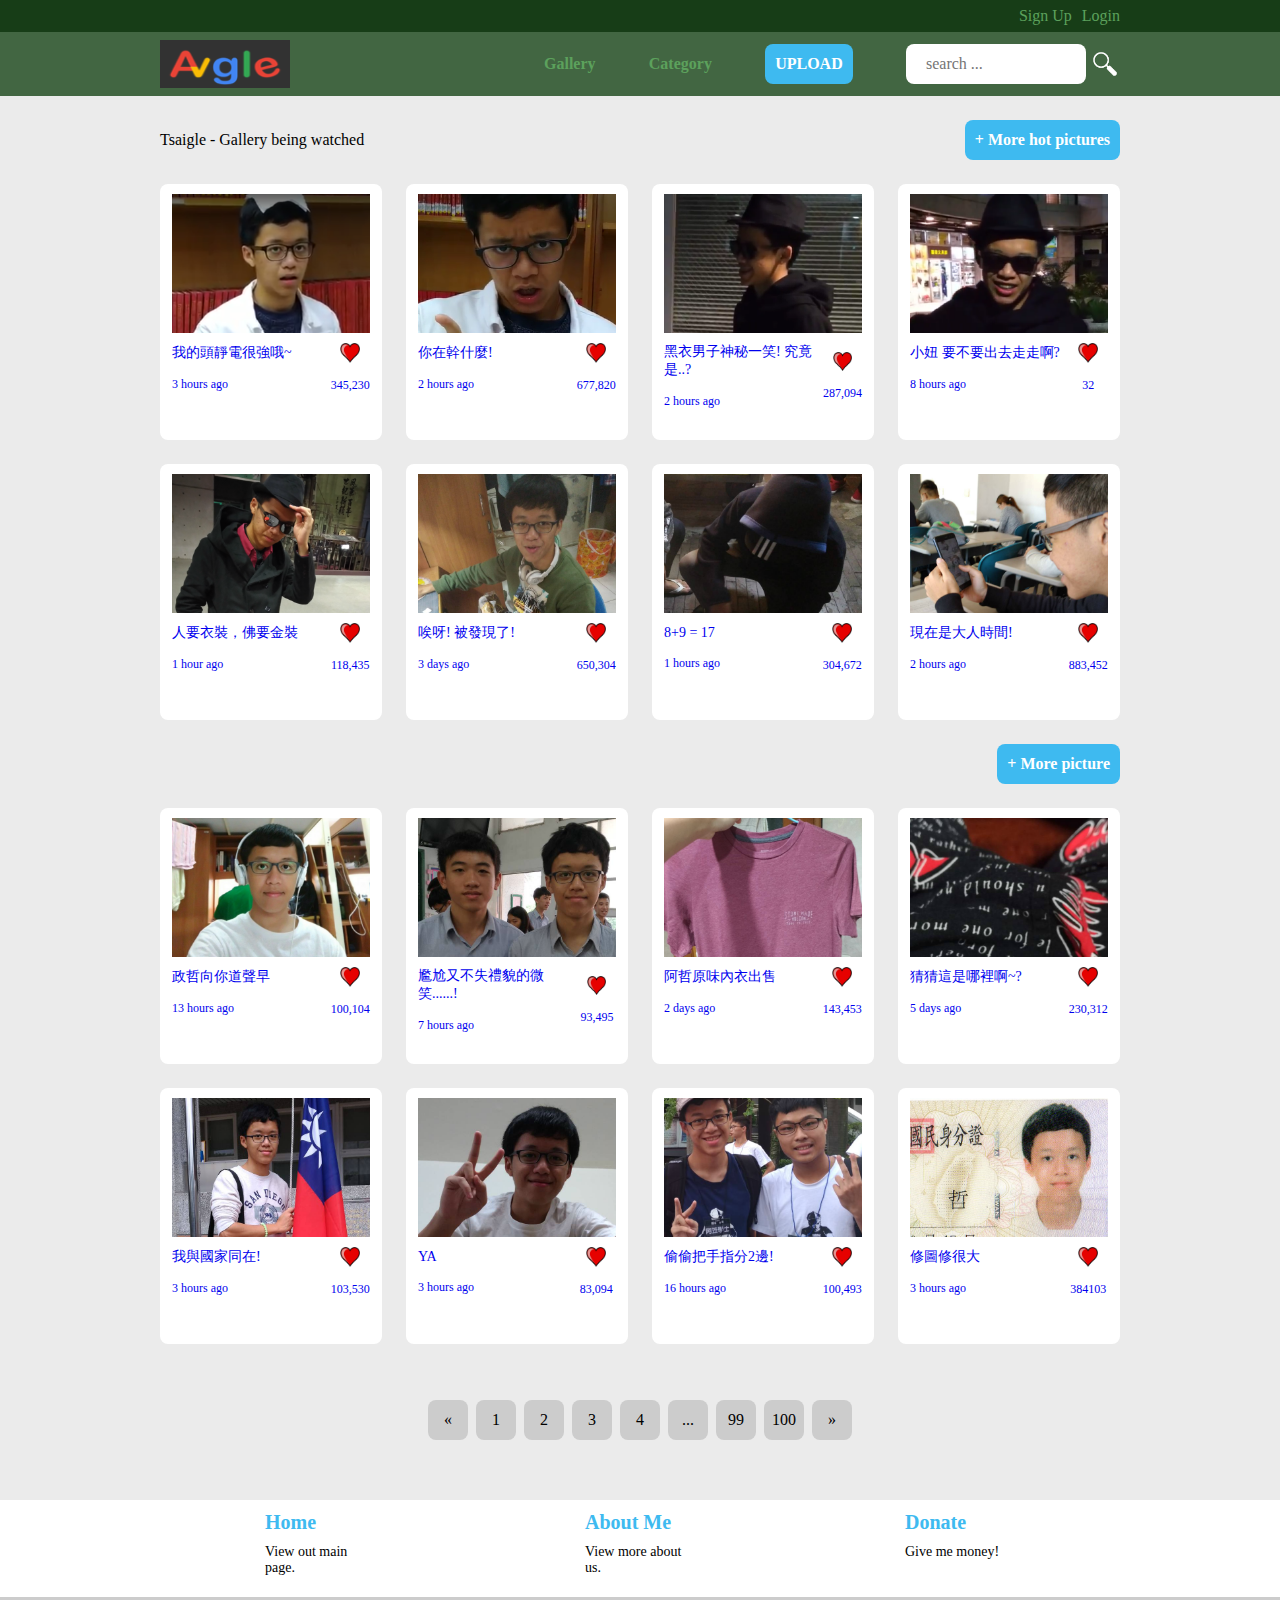
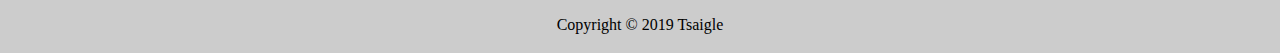
==== Mid Project/index.html @ 1d1013d8 "." ====
<!DOCTYPE html>
<html>
    <head>
        <meta charset="utf-8">
        <meta http-equiv="X-UA-Compatible" content="IE=edge">
        <title>Gallery</title>
        <meta name="viewport" content="width=device-width, initial-scale=1">
        <link rel="stylesheet" type="text/css" media="screen" href="css\Gallery.css">
    </head>
<body>
    <header class="head">
        <div class="div-signline">
            <p><a href="#" class="p-sign">Sign Up</a></p>
            <p><a href="#" class="p-sign">Login</a></p>
        </div>
        <div class="div-nav">
            <img src="images/logo.png" class="img-nav-logo">
            <div class="div-nav-right">
                <p><a href="Gallery.html" class="p-nav">Gallery</a></p>
                <p><a href="Category.html" class="p-nav">Category</a></p>
                <p class="p-more bolder_smooth"><a href="#" class="a-more">UPLOAD</a></p>
                <div class="div-search">
                    <input type="text" class="input-search bolder_smooth" placeholder="search ...">
                    <a href="#"><img src="images/magnifier.png" class="img-search bolder_smooth"></a>
                </div>
            </div>
        </div>
    </header>
    <div class="main">
        <div class="div-main-top">
            <p class="p-state">Tsaigle - Gallery being watched</p>
            <p class="p-more bolder_smooth"><a href="#" class="a-more">+ More hot pictures</a></p>
        </div>
        <ul class="ul-gallery row">
            <li class="li-gallery_item col bolder_smooth li-type_none">
                <div class="div-ad_pop" style="cursor:pointer" onclick="location.href='Category.html';"></div>
                <div class="div-gallery_item">
                    <a href="#" class="a-gallery_item">
                        <img src="images/tsai1.png" class="img-picture">
                        <div class="div-intro">
                            <div class="div-intro_text">
                                <p class="p-single_picture">我的頭靜電很強哦~</p>
                                <p class="p-small_num">3 hours ago</p>
                            </div>
                            <div class="div-intro_heart">
                                <img src="images/heart.png" class="img-heart_picture">
                                <p class="p-small_num">345,230</p>
                            </div>
                        </div>
                    </a>
                </div>
            </li>
            <li class="li-gallery_item col bolder_smooth li-type_none">
                <div class="div-ad_pop" style="cursor:pointer" onclick="location.href='Category.html';"></div>
                <div class="div-gallery_item">
                    <a href="#" class="a-gallery_item">
                        <img src="images/tsai2.png" class="img-picture">
                        <div class="div-intro">
                            <div class="div-intro_text">
                                <p class="p-single_picture">你在幹什麼!</p>
                                <p class="p-small_num">2 hours ago</p>
                            </div>
                            <div class="div-intro_heart">
                                <img src="images/heart.png" class="img-heart_picture">
                                <p class="p-small_num">677,820</p>
                            </div>
                        </div>
                    </a>
                </div>
            </li>
            <li class="li-gallery_item col bolder_smooth li-type_none">
                <div class="div-ad_pop" style="cursor:pointer" onclick="location.href='Category.html';"></div>
                <div class="div-gallery_item">
                    <a href="#" class="a-gallery_item">
                        <img src="images/tsai3.png" class="img-picture">
                        <div class="div-intro">
                            <div class="div-intro_text">
                                <p class="p-single_picture">黑衣男子神秘一笑! 究竟是..?</p>
                                <p class="p-small_num">2 hours ago</p>
                            </div>
                            <div class="div-intro_heart">
                                <img src="images/heart.png" class="img-heart_picture">
                                <p class="p-small_num">287,094</p>
                            </div>
                        </div>
                    </a>
                </div>
            </li>
            <li class="li-gallery_item col bolder_smooth li-type_none">
                <div class="div-ad_pop" style="cursor:pointer" onclick="location.href='Category.html';"></div>
                <div class="div-gallery_item">
                    <a href="#" class="a-gallery_item">
                        <img src="images/tsai4.png" class="img-picture">
                        <div class="div-intro">
                            <div class="div-intro_text clear_float">
                                <p class="p-single_picture">小妞 要不要出去走走啊?</p>
                                <p class="p-small_num">8 hours ago</p>
                            </div>
                            <div class="div-intro_heart">
                                <img src="images/heart.png" class="img-heart_picture">
                                <p class="p-intro_heart-num p-small_num">32</p>
                            </div>
                        </div>
                    </a>
                </div>
            </li>
            <li class="li-gallery_item col bolder_smooth li-type_none">
                <div class="div-ad_pop" style="cursor:pointer" onclick="location.href='Category.html';"></div>
                <div class="div-gallery_item">
                    <a href="#" class="a-gallery_item">
                        <img src="images/tsai5.png" class="img-picture">
                        <div class="div-intro">
                            <div class="div-intro_text">
                                <p class="p-single_picture">人要衣裝，佛要金裝</p>
                                <p class="p-small_num">1 hour ago</p>
                            </div>
                            <div class="div-intro_heart">
                                <img src="images/heart.png" class="img-heart_picture">
                                <p class="p-small_num">118,435</p>
                            </div>
                        </div>
                    </a>
                </div>
            </li>
            <li class="li-gallery_item col bolder_smooth li-type_none">
                <div class="div-ad_pop" style="cursor:pointer" onclick="location.href='Category.html';"></div>
                <div class="div-gallery_item">
                    <a href="#" class="a-gallery_item">
                        <img src="images/tsai6.png" class="img-picture">
                        <div class="div-intro">
                            <div class="div-intro_text">
                                <p class="p-single_picture">唉呀! 被發現了!</p>
                                <p class="p-small_num">3 days ago</p>
                            </div>
                            <div class="div-intro_heart">
                                <img src="images/heart.png" class="img-heart_picture">
                                <p class="p-small_num">650,304</p>
                            </div>
                        </div>
                    </a>
                </div>
            </li>
            <li class="li-gallery_item col bolder_smooth li-type_none">
                <div class="div-ad_pop" style="cursor:pointer" onclick="location.href='Category.html';"></div>
                <div class="div-gallery_item">
                    <a href="#" class="a-gallery_item">
                        <img src="images/tsai7.png" class="img-picture">
                        <div class="div-intro">
                            <div class="div-intro_text">
                                <p class="p-single_picture">8+9 = 17</p>
                                <p class="p-small_num">1 hours ago</p>
                            </div>
                            <div class="div-intro_heart">
                                <img src="images/heart.png" class="img-heart_picture">
                                <p class="p-small_num">304,672</p>
                            </div>
                        </div>
                    </a>
                </div>
            </li>
            <li class="li-gallery_item col bolder_smooth li-type_none">
                <div class="div-ad_pop" style="cursor:pointer" onclick="location.href='Category.html';"></div>
                <div class="div-gallery_item">
                    <a href="#" class="a-gallery_item">
                        <img src="images/tsai8.png" class="img-picture">
                        <div class="div-intro">
                            <div class="div-intro_text">
                                <p class="p-single_picture">現在是大人時間!</p>
                                <p class="p-small_num">2 hours ago</p>
                            </div>
                            <div class="div-intro_heart">
                                <img src="images/heart.png" class="img-heart_picture">
                                <p class="p-small_num">883,452</p>
                            </div>
                        </div>
                    </a>
                </div>
            </li>
        </ul>
        <p class="p-hot_picture p-more bolder_smooth"><a href="#" class="a-more">+ More picture</a></p>
        <br class="clear_float">
        <ul class="ul-gallery row">
            <li class="li-gallery_item col bolder_smooth li-type_none">
                <div class="div-ad_pop" style="cursor:pointer" onclick="location.href='Category.html';"></div>
                <div class="div-gallery_item">
                    <a href="#" class="a-gallery_item">
                        <img src="images/tsai9.png" class="img-picture">
                        <div class="div-intro">
                            <div class="div-intro_text">
                                <p class="p-single_picture">政哲向你道聲早</p>
                                <p class="p-small_num">13 hours ago</p>
                            </div>
                            <div class="div-intro_heart">
                                <img src="images/heart.png" class="img-heart_picture">
                                <p class="p-small_num">100,104</p>
                            </div>
                        </div>
                    </a>
                </div>
            </li>
            <li class="li-gallery_item col bolder_smooth li-type_none">
                <div class="div-ad_pop" style="cursor:pointer" onclick="location.href='Category.html';"></div>
                <div class="div-gallery_item">
                    <a href="#" class="a-gallery_item">
                        <img src="images/tsai10.png" class="img-picture">
                        <div class="div-intro">
                            <div class="div-intro_text">
                                <p class="p-single_picture">尷尬又不失禮貌的微笑......!</p>
                                <p class="p-small_num">7 hours ago</p>
                            </div>
                            <div class="div-intro_heart">
                                <img src="images/heart.png" class="img-heart_picture">
                                <p class="p-small_num">93,495</p>
                            </div>
                        </div>
                    </a>
                </div>
            </li>
            <li class="li-gallery_item col bolder_smooth li-type_none">
                <div class="div-ad_pop" style="cursor:pointer" onclick="location.href='Category.html';"></div>
                <div class="div-gallery_item">
                    <a href="#" class="a-gallery_item">
                        <img src="images/tsai11.png" class="img-picture">
                        <div class="div-intro">
                            <div class="div-intro_text">
                                <p class="p-single_picture">阿哲原味內衣出售</p>
                                <p class="p-small_num">2 days ago</p>
                            </div>
                            <div class="div-intro_heart">
                                <img src="images/heart.png" class="img-heart_picture">
                                <p class="p-small_num">143,453</p>
                            </div>
                        </div>
                    </a>
                </div>
            </li>
            <li class="li-gallery_item col bolder_smooth li-type_none">
                <div class="div-ad_pop" style="cursor:pointer" onclick="location.href='Category.html';"></div>
                <div class="div-gallery_item">
                    <a href="#" class="a-gallery_item">
                        <img src="images/tsai12.png" class="img-picture">
                        <div class="div-intro">
                            <div class="div-intro_text">
                                <p class="p-single_picture">猜猜這是哪裡啊~?</p>
                                <p class="p-small_num">5 days ago</p>
                            </div>
                            <div class="div-intro_heart">
                                <img src="images/heart.png" class="img-heart_picture">
                                <p class="p-small_num">230,312</p>
                            </div>
                        </div>
                    </a>
                </div>
            </li>
            <li class="li-gallery_item col bolder_smooth li-type_none">
                <div class="div-ad_pop" style="cursor:pointer" onclick="location.href='Category.html';"></div>
                <div class="div-gallery_item">
                    <a href="#" class="a-gallery_item">
                        <img src="images/tsai13.png" class="img-picture">
                        <div class="div-intro">
                            <div class="div-intro_text">
                                <p class="p-single_picture">我與國家同在!</p>
                                <p class="p-small_num">3 hours ago</p>
                            </div>
                            <div class="div-intro_heart">
                                <img src="images/heart.png" class="img-heart_picture">
                                <p class="p-small_num">103,530</p>
                            </div>
                        </div>
                    </a>
                </div>
            </li>
            <li class="li-gallery_item col bolder_smooth li-type_none">
                <div class="div-ad_pop" style="cursor:pointer" onclick="location.href='Category.html';"></div>
                <div class="div-gallery_item">
                    <a href="#" class="a-gallery_item">
                        <img src="images/tsai14.png" class="img-picture">
                        <div class="div-intro">
                            <div class="div-intro_text">
                                <p class="p-single_picture">YA</p>
                                <p class="p-small_num">3 hours ago</p>
                            </div>
                            <div class="div-intro_heart">
                                <img src="images/heart.png" class="img-heart_picture">
                                <p class="p-small_num">83,094</p>
                            </div>
                        </div>
                    </a>
                </div>
            </li>
            <li class="li-gallery_item col bolder_smooth li-type_none">
                <div class="div-ad_pop" style="cursor:pointer" onclick="location.href='Category.html';"></div>
                <div class="div-gallery_item">
                    <a href="#" class="a-gallery_item">
                        <img src="images/tsai15.png" class="img-picture">
                        <div class="div-intro">
                            <div class="div-intro_text">
                                <p class="p-single_picture">偷偷把手指分2邊!</p>
                                <p class="p-small_num">16 hours ago</p>
                            </div>
                            <div class="div-intro_heart">
                                <img src="images/heart.png" class="img-heart_picture">
                                <p class="p-small_num">100,493</p>
                            </div>
                        </div>
                    </a>
                </div>
            </li>
            <li class="li-gallery_item col bolder_smooth li-type_none">
                <div class="div-ad_pop" style="cursor:pointer" onclick="location.href='Category.html';"></div>
                <div class="div-gallery_item">
                    <a href="#" class="a-gallery_item">
                        <img src="images/tsai16.png" class="img-picture">
                        <div class="div-intro">
                            <div class="div-intro_text">
                                <p class="p-single_picture">修圖修很大</p>
                                <p class="p-small_num">3 hours ago</p>
                            </div>
                            <div class="div-intro_heart">
                                <img src="images/heart.png" class="img-heart_picture">
                                <p class="p-small_num">384103</p>
                            </div>
                        </div>
                    </a>
                </div>
            </li>
        </ul>
        <ul class="ul-change_page">
            <li class="li-type_none"><a href="#" class="a-change_page"><p class="li-change_page bolder_smooth">&laquo;</p></a></li>
            <li class="li-type_none"><a href="#" class="a-change_page"><p class="li-change_page bolder_smooth">1</p></a></li>
            <li class="li-type_none"><a href="#" class="a-change_page"><p class="li-change_page bolder_smooth">2</p></a></li>
            <li class="li-type_none"><a href="#" class="a-change_page"><p class="li-change_page bolder_smooth">3</p></a></li>
            <li class="li-type_none"><a href="#" class="a-change_page"><p class="li-change_page bolder_smooth">4</p></a></li>
            <li class="li-type_none"><a href="#" class="a-change_page"><p class="li-change_page bolder_smooth">...</p></a></li>
            <li class="li-type_none"><a href="#" class="a-change_page"><p class="li-change_page bolder_smooth">99</p></a></li>
            <li class="li-type_none"><a href="#" class="a-change_page"><p class="li-change_page bolder_smooth">100</p></a></li>
            <li class="li-type_none"><a href="#" class="a-change_page"><p class="li-change_page bolder_smooth">&raquo;</p></a></li>
        </ul>
    </div>
    <footer class="foot">
        <div class="div-information">
            <div class="div-single_information">
                <p><a href="#" class="p-information_title">Home</a></p>
                <p class="p-information_content">View out main page.</p>
            </div>
            <div class="div-single_information">
                <p><a href="#" class="p-information_title">About Me</a></p>
                <p class="p-information_content">View more about us.</p>
            </div>
            <div class="div-single_information">
                <p><a href="#" class="p-information_title">Donate</a></p>
                <p class="p-information_content">Give me money!</p>
            </div>
        </div>
        <div class="div-copyright">
            <p class="p-copyright">Copyright &copy; 2019 Tsaigle</p>
        </div>
    </footer>
</body>
</html>
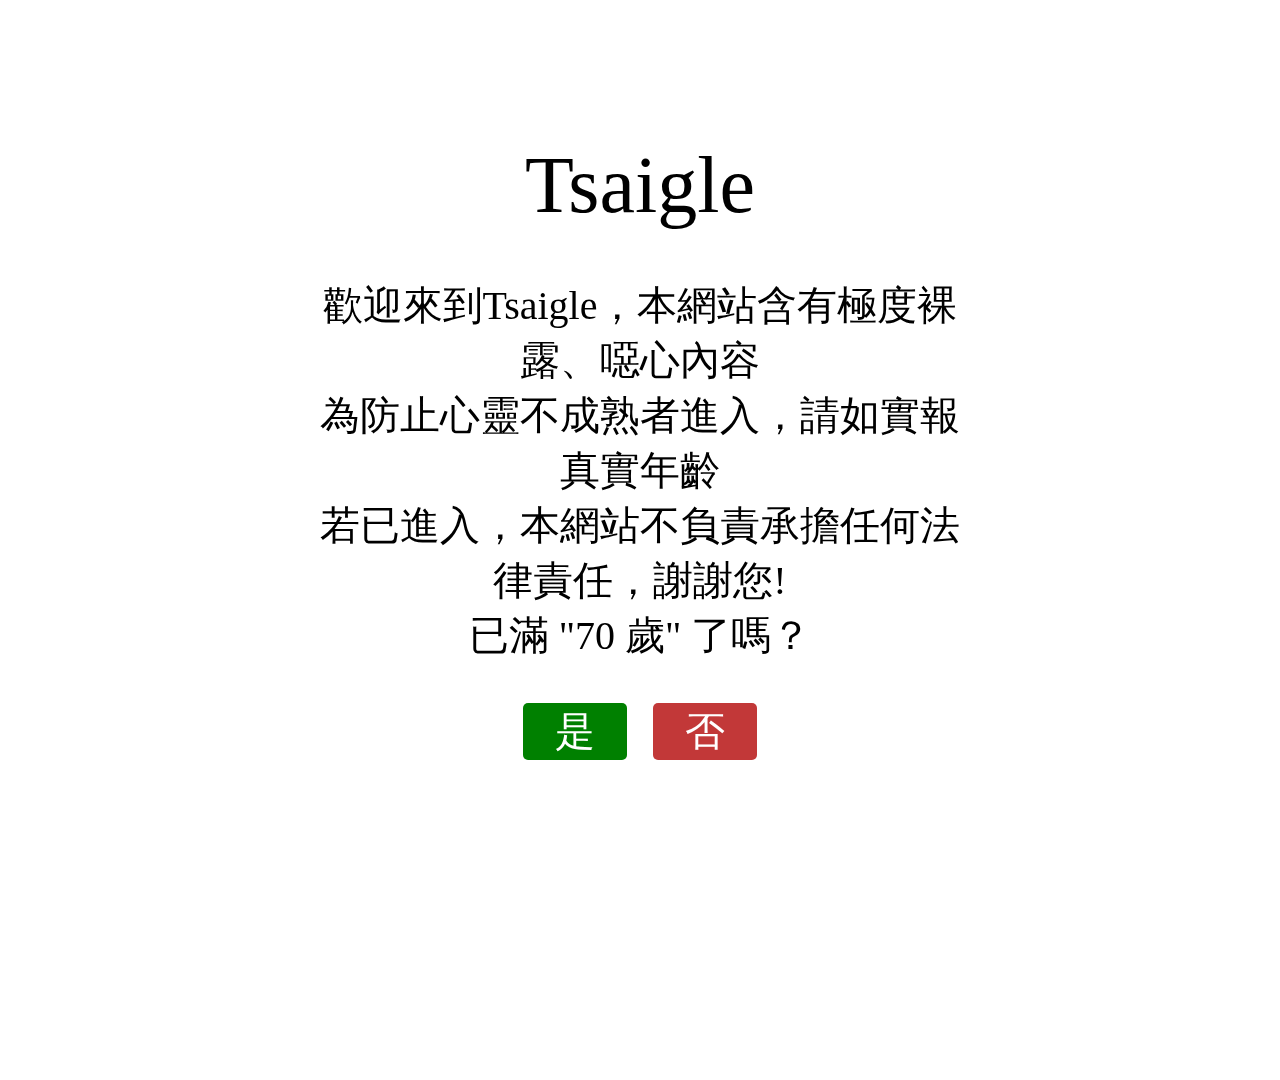
==== commit 38d494c5: "2019.04.16 push" ====
--- a/Mid Project/index.html
+++ b/Mid Project/index.html
@@ -1,360 +1,31 @@
-<!DOCTYPE html>
-<html>
-    <head>
-        <meta charset="utf-8">
-        <meta http-equiv="X-UA-Compatible" content="IE=edge">
-        <title>Gallery</title>
-        <meta name="viewport" content="width=device-width, initial-scale=1">
-        <link rel="stylesheet" type="text/css" media="screen" href="css\Gallery.css">
-    </head>
-<body>
-    <header class="head">
-        <div class="div-signline">
-            <p><a href="#" class="p-sign">Sign Up</a></p>
-            <p><a href="#" class="p-sign">Login</a></p>
-        </div>
-        <div class="div-nav">
-            <img src="images/logo.png" class="img-nav-logo">
-            <div class="div-nav-right">
-                <p><a href="Gallery.html" class="p-nav">Gallery</a></p>
-                <p><a href="Category.html" class="p-nav">Category</a></p>
-                <p class="p-more bolder_smooth"><a href="#" class="a-more">UPLOAD</a></p>
-                <div class="div-search">
-                    <input type="text" class="input-search bolder_smooth" placeholder="search ...">
-                    <a href="#"><img src="images/magnifier.png" class="img-search bolder_smooth"></a>
-                </div>
-            </div>
-        </div>
-    </header>
-    <div class="main">
-        <div class="div-main-top">
-            <p class="p-state">Tsaigle - Gallery being watched</p>
-            <p class="p-more bolder_smooth"><a href="#" class="a-more">+ More hot pictures</a></p>
-        </div>
-        <ul class="ul-gallery row">
-            <li class="li-gallery_item col bolder_smooth li-type_none">
-                <div class="div-ad_pop" style="cursor:pointer" onclick="location.href='Category.html';"></div>
-                <div class="div-gallery_item">
-                    <a href="#" class="a-gallery_item">
-                        <img src="images/tsai1.png" class="img-picture">
-                        <div class="div-intro">
-                            <div class="div-intro_text">
-                                <p class="p-single_picture">我的頭靜電很強哦~</p>
-                                <p class="p-small_num">3 hours ago</p>
-                            </div>
-                            <div class="div-intro_heart">
-                                <img src="images/heart.png" class="img-heart_picture">
-                                <p class="p-small_num">345,230</p>
-                            </div>
-                        </div>
-                    </a>
-                </div>
-            </li>
-            <li class="li-gallery_item col bolder_smooth li-type_none">
-                <div class="div-ad_pop" style="cursor:pointer" onclick="location.href='Category.html';"></div>
-                <div class="div-gallery_item">
-                    <a href="#" class="a-gallery_item">
-                        <img src="images/tsai2.png" class="img-picture">
-                        <div class="div-intro">
-                            <div class="div-intro_text">
-                                <p class="p-single_picture">你在幹什麼!</p>
-                                <p class="p-small_num">2 hours ago</p>
-                            </div>
-                            <div class="div-intro_heart">
-                                <img src="images/heart.png" class="img-heart_picture">
-                                <p class="p-small_num">677,820</p>
-                            </div>
-                        </div>
-                    </a>
-                </div>
-            </li>
-            <li class="li-gallery_item col bolder_smooth li-type_none">
-                <div class="div-ad_pop" style="cursor:pointer" onclick="location.href='Category.html';"></div>
-                <div class="div-gallery_item">
-                    <a href="#" class="a-gallery_item">
-                        <img src="images/tsai3.png" class="img-picture">
-                        <div class="div-intro">
-                            <div class="div-intro_text">
-                                <p class="p-single_picture">黑衣男子神秘一笑! 究竟是..?</p>
-                                <p class="p-small_num">2 hours ago</p>
-                            </div>
-                            <div class="div-intro_heart">
-                                <img src="images/heart.png" class="img-heart_picture">
-                                <p class="p-small_num">287,094</p>
-                            </div>
-                        </div>
-                    </a>
-                </div>
-            </li>
-            <li class="li-gallery_item col bolder_smooth li-type_none">
-                <div class="div-ad_pop" style="cursor:pointer" onclick="location.href='Category.html';"></div>
-                <div class="div-gallery_item">
-                    <a href="#" class="a-gallery_item">
-                        <img src="images/tsai4.png" class="img-picture">
-                        <div class="div-intro">
-                            <div class="div-intro_text clear_float">
-                                <p class="p-single_picture">小妞 要不要出去走走啊?</p>
-                                <p class="p-small_num">8 hours ago</p>
-                            </div>
-                            <div class="div-intro_heart">
-                                <img src="images/heart.png" class="img-heart_picture">
-                                <p class="p-intro_heart-num p-small_num">32</p>
-                            </div>
-                        </div>
-                    </a>
-                </div>
-            </li>
-            <li class="li-gallery_item col bolder_smooth li-type_none">
-                <div class="div-ad_pop" style="cursor:pointer" onclick="location.href='Category.html';"></div>
-                <div class="div-gallery_item">
-                    <a href="#" class="a-gallery_item">
-                        <img src="images/tsai5.png" class="img-picture">
-                        <div class="div-intro">
-                            <div class="div-intro_text">
-                                <p class="p-single_picture">人要衣裝，佛要金裝</p>
-                                <p class="p-small_num">1 hour ago</p>
-                            </div>
-                            <div class="div-intro_heart">
-                                <img src="images/heart.png" class="img-heart_picture">
-                                <p class="p-small_num">118,435</p>
-                            </div>
-                        </div>
-                    </a>
-                </div>
-            </li>
-            <li class="li-gallery_item col bolder_smooth li-type_none">
-                <div class="div-ad_pop" style="cursor:pointer" onclick="location.href='Category.html';"></div>
-                <div class="div-gallery_item">
-                    <a href="#" class="a-gallery_item">
-                        <img src="images/tsai6.png" class="img-picture">
-                        <div class="div-intro">
-                            <div class="div-intro_text">
-                                <p class="p-single_picture">唉呀! 被發現了!</p>
-                                <p class="p-small_num">3 days ago</p>
-                            </div>
-                            <div class="div-intro_heart">
-                                <img src="images/heart.png" class="img-heart_picture">
-                                <p class="p-small_num">650,304</p>
-                            </div>
-                        </div>
-                    </a>
-                </div>
-            </li>
-            <li class="li-gallery_item col bolder_smooth li-type_none">
-                <div class="div-ad_pop" style="cursor:pointer" onclick="location.href='Category.html';"></div>
-                <div class="div-gallery_item">
-                    <a href="#" class="a-gallery_item">
-                        <img src="images/tsai7.png" class="img-picture">
-                        <div class="div-intro">
-                            <div class="div-intro_text">
-                                <p class="p-single_picture">8+9 = 17</p>
-                                <p class="p-small_num">1 hours ago</p>
-                            </div>
-                            <div class="div-intro_heart">
-                                <img src="images/heart.png" class="img-heart_picture">
-                                <p class="p-small_num">304,672</p>
-                            </div>
-                        </div>
-                    </a>
-                </div>
-            </li>
-            <li class="li-gallery_item col bolder_smooth li-type_none">
-                <div class="div-ad_pop" style="cursor:pointer" onclick="location.href='Category.html';"></div>
-                <div class="div-gallery_item">
-                    <a href="#" class="a-gallery_item">
-                        <img src="images/tsai8.png" class="img-picture">
-                        <div class="div-intro">
-                            <div class="div-intro_text">
-                                <p class="p-single_picture">現在是大人時間!</p>
-                                <p class="p-small_num">2 hours ago</p>
-                            </div>
-                            <div class="div-intro_heart">
-                                <img src="images/heart.png" class="img-heart_picture">
-                                <p class="p-small_num">883,452</p>
-                            </div>
-                        </div>
-                    </a>
-                </div>
-            </li>
-        </ul>
-        <p class="p-hot_picture p-more bolder_smooth"><a href="#" class="a-more">+ More picture</a></p>
-        <br class="clear_float">
-        <ul class="ul-gallery row">
-            <li class="li-gallery_item col bolder_smooth li-type_none">
-                <div class="div-ad_pop" style="cursor:pointer" onclick="location.href='Category.html';"></div>
-                <div class="div-gallery_item">
-                    <a href="#" class="a-gallery_item">
-                        <img src="images/tsai9.png" class="img-picture">
-                        <div class="div-intro">
-                            <div class="div-intro_text">
-                                <p class="p-single_picture">政哲向你道聲早</p>
-                                <p class="p-small_num">13 hours ago</p>
-                            </div>
-                            <div class="div-intro_heart">
-                                <img src="images/heart.png" class="img-heart_picture">
-                                <p class="p-small_num">100,104</p>
-                            </div>
-                        </div>
-                    </a>
-                </div>
-            </li>
-            <li class="li-gallery_item col bolder_smooth li-type_none">
-                <div class="div-ad_pop" style="cursor:pointer" onclick="location.href='Category.html';"></div>
-                <div class="div-gallery_item">
-                    <a href="#" class="a-gallery_item">
-                        <img src="images/tsai10.png" class="img-picture">
-                        <div class="div-intro">
-                            <div class="div-intro_text">
-                                <p class="p-single_picture">尷尬又不失禮貌的微笑......!</p>
-                                <p class="p-small_num">7 hours ago</p>
-                            </div>
-                            <div class="div-intro_heart">
-                                <img src="images/heart.png" class="img-heart_picture">
-                                <p class="p-small_num">93,495</p>
-                            </div>
-                        </div>
-                    </a>
-                </div>
-            </li>
-            <li class="li-gallery_item col bolder_smooth li-type_none">
-                <div class="div-ad_pop" style="cursor:pointer" onclick="location.href='Category.html';"></div>
-                <div class="div-gallery_item">
-                    <a href="#" class="a-gallery_item">
-                        <img src="images/tsai11.png" class="img-picture">
-                        <div class="div-intro">
-                            <div class="div-intro_text">
-                                <p class="p-single_picture">阿哲原味內衣出售</p>
-                                <p class="p-small_num">2 days ago</p>
-                            </div>
-                            <div class="div-intro_heart">
-                                <img src="images/heart.png" class="img-heart_picture">
-                                <p class="p-small_num">143,453</p>
-                            </div>
-                        </div>
-                    </a>
-                </div>
-            </li>
-            <li class="li-gallery_item col bolder_smooth li-type_none">
-                <div class="div-ad_pop" style="cursor:pointer" onclick="location.href='Category.html';"></div>
-                <div class="div-gallery_item">
-                    <a href="#" class="a-gallery_item">
-                        <img src="images/tsai12.png" class="img-picture">
-                        <div class="div-intro">
-                            <div class="div-intro_text">
-                                <p class="p-single_picture">猜猜這是哪裡啊~?</p>
-                                <p class="p-small_num">5 days ago</p>
-                            </div>
-                            <div class="div-intro_heart">
-                                <img src="images/heart.png" class="img-heart_picture">
-                                <p class="p-small_num">230,312</p>
-                            </div>
-                        </div>
-                    </a>
-                </div>
-            </li>
-            <li class="li-gallery_item col bolder_smooth li-type_none">
-                <div class="div-ad_pop" style="cursor:pointer" onclick="location.href='Category.html';"></div>
-                <div class="div-gallery_item">
-                    <a href="#" class="a-gallery_item">
-                        <img src="images/tsai13.png" class="img-picture">
-                        <div class="div-intro">
-                            <div class="div-intro_text">
-                                <p class="p-single_picture">我與國家同在!</p>
-                                <p class="p-small_num">3 hours ago</p>
-                            </div>
-                            <div class="div-intro_heart">
-                                <img src="images/heart.png" class="img-heart_picture">
-                                <p class="p-small_num">103,530</p>
-                            </div>
-                        </div>
-                    </a>
-                </div>
-            </li>
-            <li class="li-gallery_item col bolder_smooth li-type_none">
-                <div class="div-ad_pop" style="cursor:pointer" onclick="location.href='Category.html';"></div>
-                <div class="div-gallery_item">
-                    <a href="#" class="a-gallery_item">
-                        <img src="images/tsai14.png" class="img-picture">
-                        <div class="div-intro">
-                            <div class="div-intro_text">
-                                <p class="p-single_picture">YA</p>
-                                <p class="p-small_num">3 hours ago</p>
-                            </div>
-                            <div class="div-intro_heart">
-                                <img src="images/heart.png" class="img-heart_picture">
-                                <p class="p-small_num">83,094</p>
-                            </div>
-                        </div>
-                    </a>
-                </div>
-            </li>
-            <li class="li-gallery_item col bolder_smooth li-type_none">
-                <div class="div-ad_pop" style="cursor:pointer" onclick="location.href='Category.html';"></div>
-                <div class="div-gallery_item">
-                    <a href="#" class="a-gallery_item">
-                        <img src="images/tsai15.png" class="img-picture">
-                        <div class="div-intro">
-                            <div class="div-intro_text">
-                                <p class="p-single_picture">偷偷把手指分2邊!</p>
-                                <p class="p-small_num">16 hours ago</p>
-                            </div>
-                            <div class="div-intro_heart">
-                                <img src="images/heart.png" class="img-heart_picture">
-                                <p class="p-small_num">100,493</p>
-                            </div>
-                        </div>
-                    </a>
-                </div>
-            </li>
-            <li class="li-gallery_item col bolder_smooth li-type_none">
-                <div class="div-ad_pop" style="cursor:pointer" onclick="location.href='Category.html';"></div>
-                <div class="div-gallery_item">
-                    <a href="#" class="a-gallery_item">
-                        <img src="images/tsai16.png" class="img-picture">
-                        <div class="div-intro">
-                            <div class="div-intro_text">
-                                <p class="p-single_picture">修圖修很大</p>
-                                <p class="p-small_num">3 hours ago</p>
-                            </div>
-                            <div class="div-intro_heart">
-                                <img src="images/heart.png" class="img-heart_picture">
-                                <p class="p-small_num">384103</p>
-                            </div>
-                        </div>
-                    </a>
-                </div>
-            </li>
-        </ul>
-        <ul class="ul-change_page">
-            <li class="li-type_none"><a href="#" class="a-change_page"><p class="li-change_page bolder_smooth">&laquo;</p></a></li>
-            <li class="li-type_none"><a href="#" class="a-change_page"><p class="li-change_page bolder_smooth">1</p></a></li>
-            <li class="li-type_none"><a href="#" class="a-change_page"><p class="li-change_page bolder_smooth">2</p></a></li>
-            <li class="li-type_none"><a href="#" class="a-change_page"><p class="li-change_page bolder_smooth">3</p></a></li>
-            <li class="li-type_none"><a href="#" class="a-change_page"><p class="li-change_page bolder_smooth">4</p></a></li>
-            <li class="li-type_none"><a href="#" class="a-change_page"><p class="li-change_page bolder_smooth">...</p></a></li>
-            <li class="li-type_none"><a href="#" class="a-change_page"><p class="li-change_page bolder_smooth">99</p></a></li>
-            <li class="li-type_none"><a href="#" class="a-change_page"><p class="li-change_page bolder_smooth">100</p></a></li>
-            <li class="li-type_none"><a href="#" class="a-change_page"><p class="li-change_page bolder_smooth">&raquo;</p></a></li>
-        </ul>
-    </div>
-    <footer class="foot">
-        <div class="div-information">
-            <div class="div-single_information">
-                <p><a href="#" class="p-information_title">Home</a></p>
-                <p class="p-information_content">View out main page.</p>
-            </div>
-            <div class="div-single_information">
-                <p><a href="#" class="p-information_title">About Me</a></p>
-                <p class="p-information_content">View more about us.</p>
-            </div>
-            <div class="div-single_information">
-                <p><a href="#" class="p-information_title">Donate</a></p>
-                <p class="p-information_content">Give me money!</p>
-            </div>
-        </div>
-        <div class="div-copyright">
-            <p class="p-copyright">Copyright &copy; 2019 Tsaigle</p>
-        </div>
-    </footer>
-</body>
+<!DOCTYPE html>
+<html>
+    <head>
+        <meta charset="utf-8">
+        <meta http-equiv="X-UA-Compatible" content="IE=edge">
+        <title>Tsigle</title>
+        <meta name="viewport" content="width=device-width, initial-scale=1">
+        <link rel="stylesheet" type="text/css" media="screen" href="css\index.css">
+    </head>
+    <body class="main">
+        <div class="background background-blur">
+        </div>
+        <div class="content font-content">
+            <p class="content-inside">
+                <p class="title">Tsaigle</p>
+                <br class="br">
+                歡迎來到Tsaigle，本網站含有極度裸露、噁心內容
+                <br>
+                為防止心靈不成熟者進入，請如實報真實年齡
+                <br>
+                若已進入，本網站不負責承擔任何法律責任，謝謝您!
+                <br>
+                已滿 "70 歲" 了嗎？
+            </p>
+            <div class="button-area">
+                <input type="button" class="button-yes" value="是" onclick="location.href='./Gallery.html'">
+                <input type="button" class="button-no" value="否" onclick="location.href='https://www.google.com/'"">
+            </div>
+        </div>
+    </body>
 </html>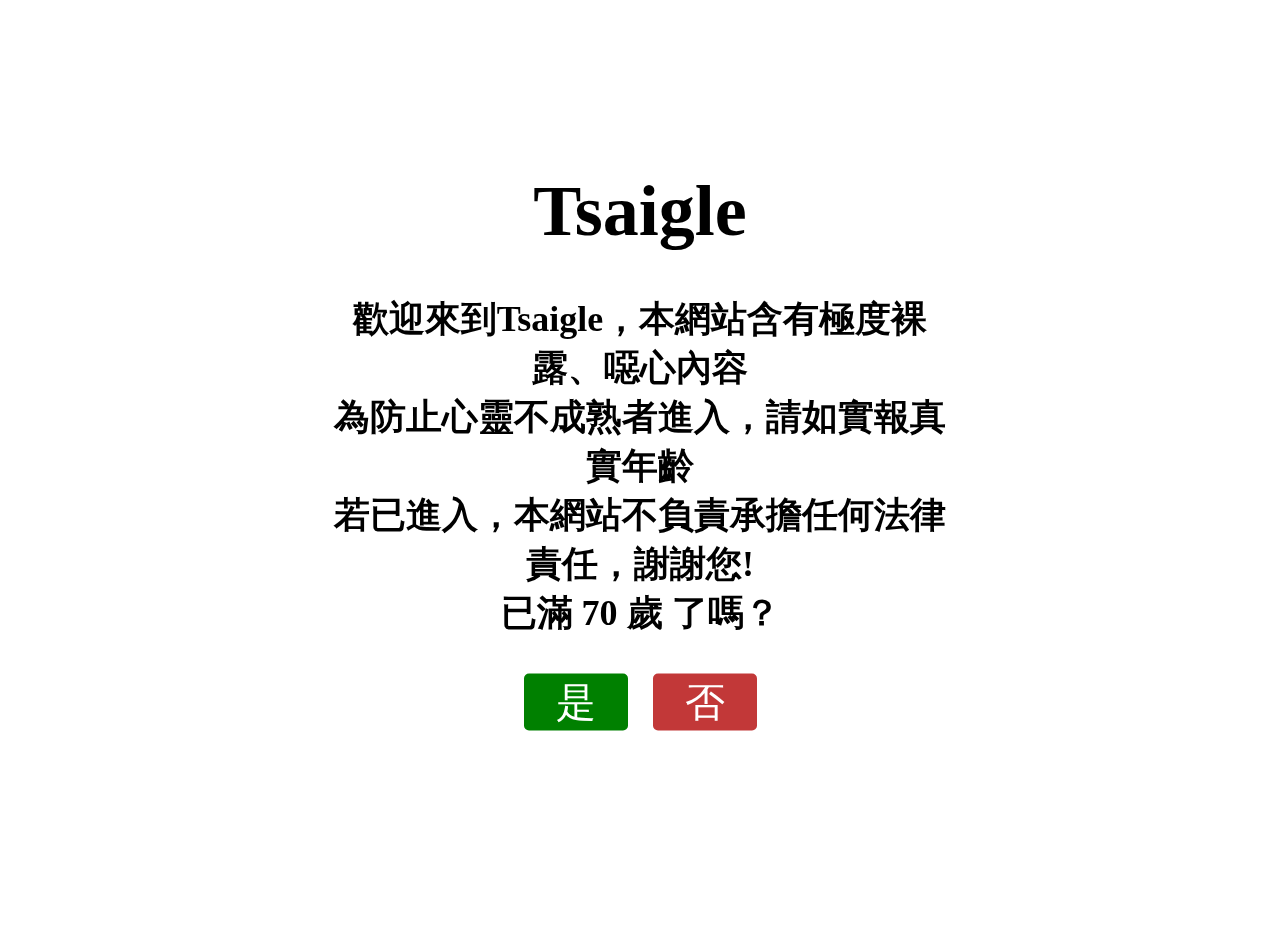
==== commit 6d7bed5e: "left donate rwd --- push" ====
--- a/Mid Project/index.html
+++ b/Mid Project/index.html
@@ -12,15 +12,17 @@
         </div>
         <div class="content font-content">
             <p class="content-inside">
-                <p class="title">Tsaigle</p>
+                <p class="title"><b>Tsaigle</b></p>
                 <br class="br">
+                <b>
                 歡迎來到Tsaigle，本網站含有極度裸露、噁心內容
                 <br>
                 為防止心靈不成熟者進入，請如實報真實年齡
                 <br>
                 若已進入，本網站不負責承擔任何法律責任，謝謝您!
                 <br>
-                已滿 "70 歲" 了嗎？
+                已滿 70 歲 了嗎？
+                </b>
             </p>
             <div class="button-area">
                 <input type="button" class="button-yes" value="是" onclick="location.href='./Gallery.html'">
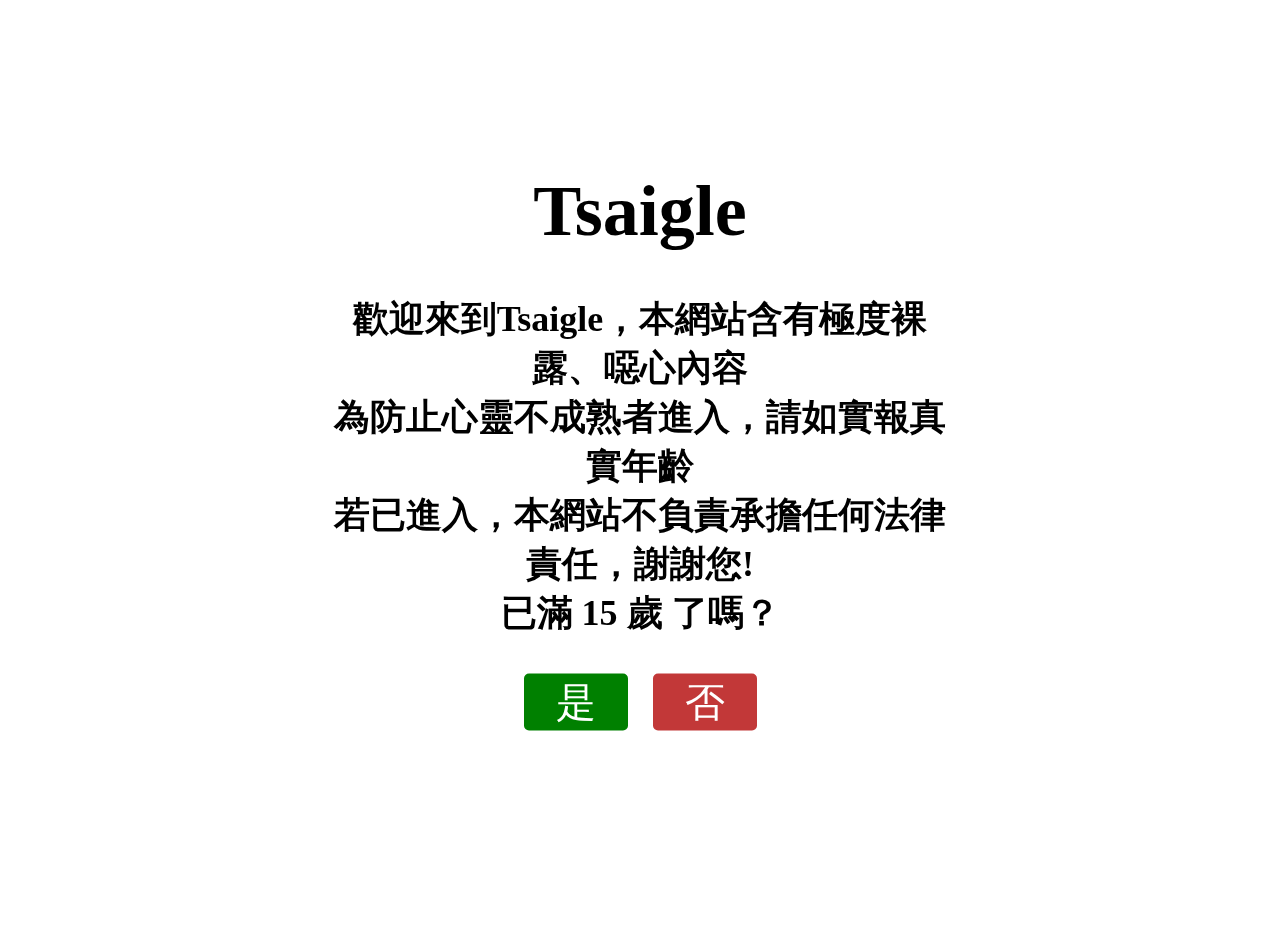
==== commit 79524aee: "04.18 PUSH" ====
--- a/Mid Project/index.html
+++ b/Mid Project/index.html
@@ -21,7 +21,7 @@
                 <br>
                 若已進入，本網站不負責承擔任何法律責任，謝謝您!
                 <br>
-                已滿 70 歲 了嗎？
+                已滿 15 歲 了嗎？
                 </b>
             </p>
             <div class="button-area">
